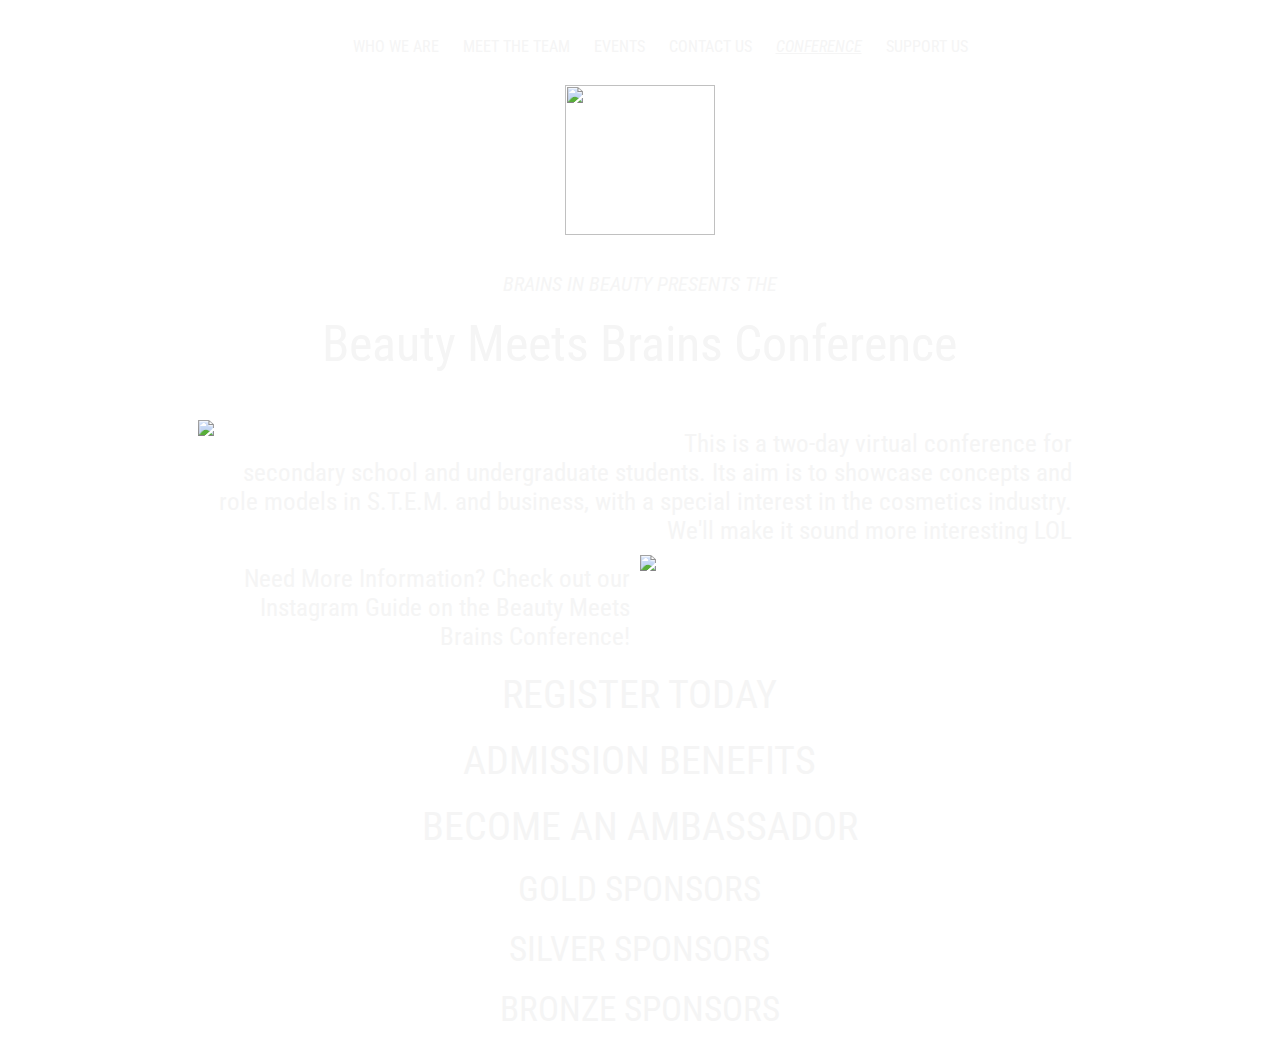
==== conference.html @ 70156a56 "Add files via upload" ====
<!DOCTYPE html>
<head>

    <link rel="stylesheet" href="conference.css">
    <link rel="stylesheet" href="bib.js">

    <meta charset="utf-8">
    <meta https-equiv="X-UA-Compatible" content="IE=edge,chrome=1">
    <title>Brains in Beauty</title>
    <meta name="description" content="Welcome to Brains in Beauty! Learn about cosmetic chemistry, the intersection between beauty and STEM, through our daily Instagram posts and other events." />
    <meta name="viewport" content="width=device-width, initial-scale=1, shrink-to-fit=no"/>
    <link rel="shortcut icon" href="https://i.pinimg.com/originals/32/4b/c8/324bc8eb2591b2b7aa3a9f1c256a3224.png"/>

    <link href="https://fonts.googleapis.com/css2?family=Roboto+Condensed:wght@300&display=swap" rel="stylesheet">

</head>

<body>

    <nav class="bottomNav" id="footer">
        <div class="center">
        <ul class="nav">
            <li><a  href="index.html">WHO WE ARE</a></li>
            <li><a href="meet-the-team.html">MEET THE TEAM</a></li>
            <li><a href="events.html">EVENTS</a></li>
            <li><a href="contact.html">CONTACT US</a></li>
            <li><a class="active" href="#"><i><u>CONFERENCE</i></u></a></li>
            <li><a href="https://secure.givelively.org/donate/hackplus/brains-in-beauty" target="_blank" rel="noopener noreferrer">SUPPORT US</a></li>
          </ul>
        </div>
        </nav>

        <br>

        <div class="logo">
    <img src="https://i.pinimg.com/originals/7a/f0/b4/7af0b48e9fd006c48b57012f2252f63b.png" width="150" height="150">
</div>

    <div class="center2">
<br>
<div class=a>BRAINS IN BEAUTY PRESENTS THE</div>
    <div class=b>Beauty Meets Brains Conference</div><br><br>

    <div class="row">
        <div class="column">
                <img src="https://i.pinimg.com/originals/7a/f0/b4/7af0b48e9fd006c48b57012f2252f63b.png">
            </div>
        <div class=c class="column"> 
            This is a two-day virtual conference for secondary school and undergraduate students. Its aim is to showcase concepts and role models in S.T.E.M. and business, with a special interest in the cosmetics industry. We'll make it sound more interesting LOL
        </div>
    </div>

    <div class="row">
        <div class="column"> 
           <div class=c> Need More Information? Check out our Instagram Guide on the Beauty Meets Brains Conference!
            </div>
        </div>
               <div class="column">
                <img src="https://i.pinimg.com/originals/7a/f0/b4/7af0b48e9fd006c48b57012f2252f63b.png">
            </div>
    </div>

    <div class=d>REGISTER TODAY</div>

    <div class=d>ADMISSION BENEFITS</div>

    <div class=d>BECOME AN AMBASSADOR</div>

    <div class=e>GOLD SPONSORS</div>

    <div class=e>SILVER SPONSORS</div>

    <div class=e>BRONZE SPONSORS</div>
---- conference.css ----
html {
    line-height: 1.15; /* 1 */
    -webkit-text-size-adjust: 100%; /* 2 */
  }
  
body {
    font-family: 'Roboto Condensed', sans-serif;
    color: #f5f5f5;
    background-image: url('https://i.pinimg.com/originals/1f/06/6d/1f066d8e466d4c56544b5df243ed4a51.png');
    background-repeat: no-repeat;
    background-attachment: fixed;
    background-size: cover;
    background-position: center center;    
}

.center {
    margin: auto;
    width: 100%;

  }
  .center2 {
    margin: auto;
    width: 70%;
    border: 3px;
    padding: 10px;
  }


.bottom {
    position: fixed;
    bottom: 0;
}

.nav{
  list-style:none;
  margin:0;
  padding-top: 20px;
  text-align:center;
}
.nav li{
  display:inline;
}
.nav a{
  display:inline-block;
  padding:10px;
  text-decoration: none;
  color: #f5f5f5;
}

.nav a:hover {
  color: #f4c1c1;
}


.b {
  font-size: 50px;
  vertical-align: bottom;
  text-align: center;
  padding: 10px;
  border-left: transparent, 50px;
  border-right: transparent, 50px;
  color: #f5f5f5;
}

.a {
  font-style: italic;
  font-size: 20px;
  text-align: center;
  padding: 10px;
  border-left: transparent, 50px;
  border-right: transparent, 50px;
  color: #f5f5f5;
}

.c {
  font-size: 25px;
  text-align: right;
  padding: 10px;
  color: #f5f5f5;
}

.d {
    font-size: 40px;
  vertical-align: bottom;
  text-align: center;
  padding: 10px;
  border-left: transparent, 50px;
  border-right: transparent, 50px;
  color: #f5f5f5;
}

.e {
    font-size: 35px;
  vertical-align: bottom;
  text-align: center;
  padding: 10px;
  border-left: transparent, 50px;
  border-right: transparent, 50px;
  color: #f5f5f5;
}

small {
  width: 2%;
}


.logo {
  display: flex;
  justify-content: center;
}

  .column {
    float: left;
    width: 50%;

  }
  
  /* Clear floats after the columns */
  .row:after {
    content: "";
    display: table;
    clear: both;
  }

  @media screen and (max-width: 600px) {
    .column {
      width: 100%;
    }
  }

  img{
    max-width: 90%;
    max-height: 90%;
}
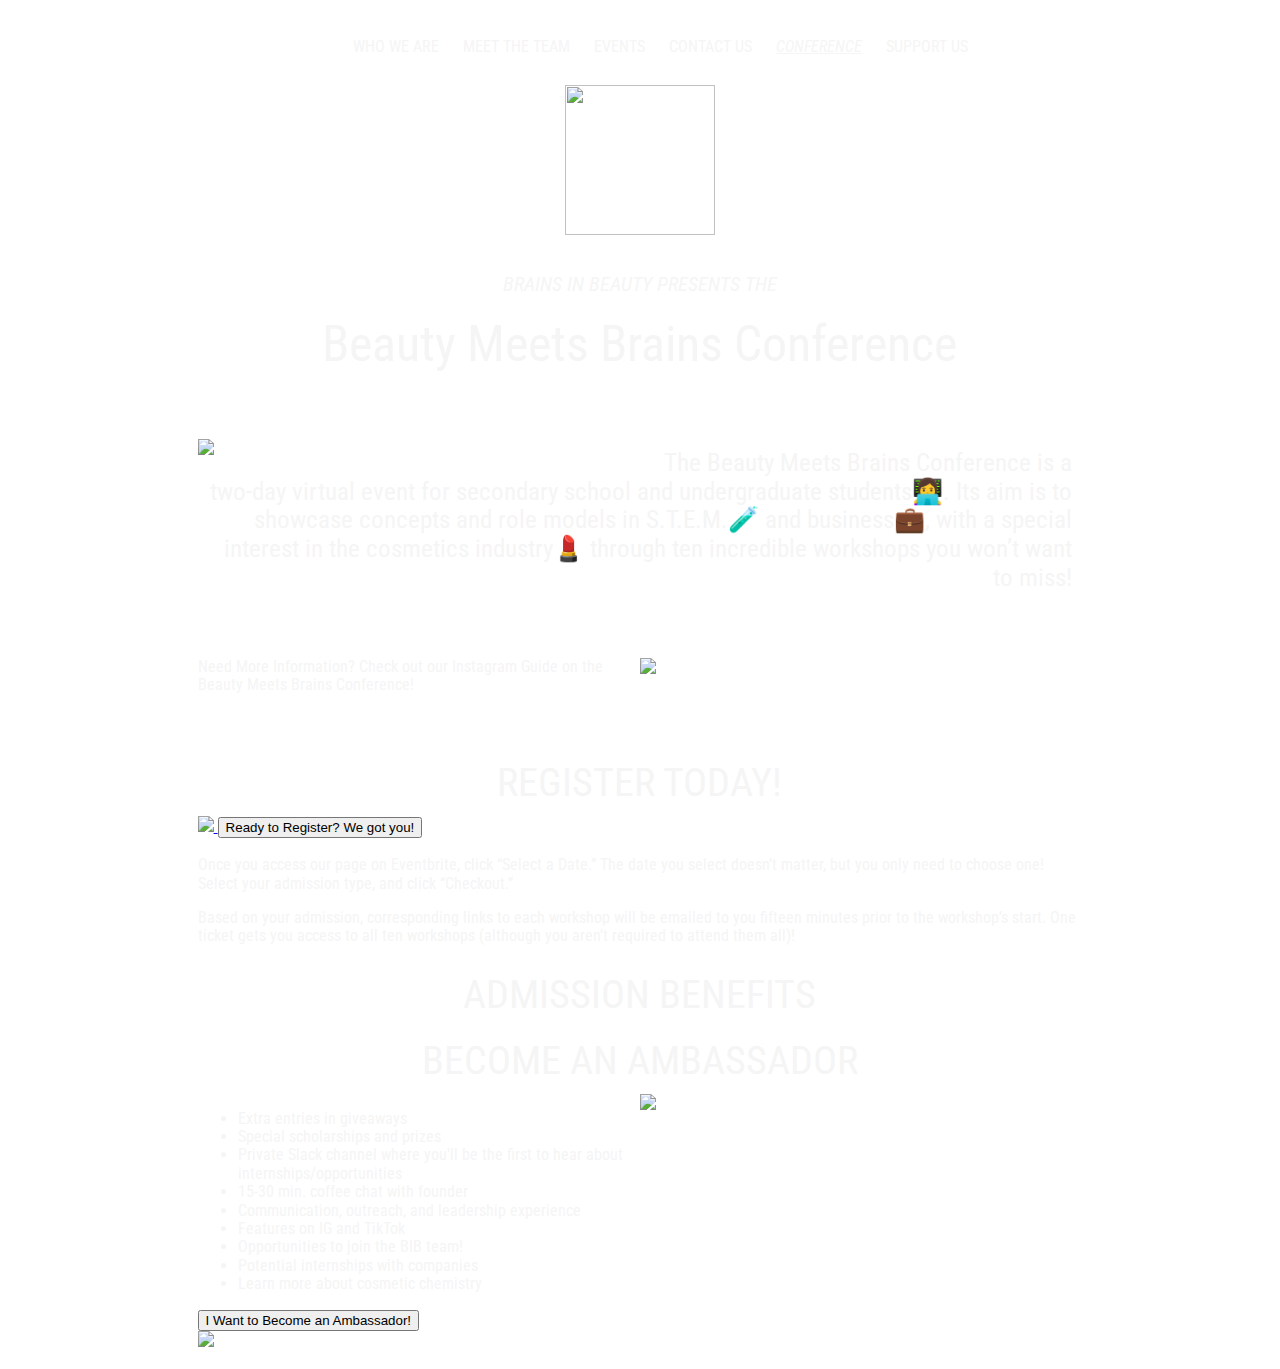
==== commit 2feb4285: "Update conference.html" ====
--- a/conference.html
+++ b/conference.html
@@ -33,7 +33,7 @@
         <br>
 
         <div class="logo">
-    <img src="https://i.pinimg.com/originals/7a/f0/b4/7af0b48e9fd006c48b57012f2252f63b.png" width="150" height="150">
+    <img src="https://i.pinimg.com/originals/7a/f0/b4/7af0b48e9fd006c48b57012f2252f63b.png" width="150" height="150" style="border: none;">
 </div>
 
     <div class="center2">
@@ -41,33 +41,89 @@
 <div class=a>BRAINS IN BEAUTY PRESENTS THE</div>
     <div class=b>Beauty Meets Brains Conference</div><br><br>
 
+    <br>
+
     <div class="row">
         <div class="column">
-                <img src="https://i.pinimg.com/originals/7a/f0/b4/7af0b48e9fd006c48b57012f2252f63b.png">
+                <a href="https://www.eventbrite.com/e/beauty-meets-brains-conference-tickets-160452141675?utm-campaign=social&utm-content=attendeeshare&utm-medium=discovery&utm-term=listing&utm-source=cp&aff=escb" target="blank">
+                    <img src="https://i.imgur.com/eSaaHNW.gif">
+                </a>
             </div>
         <div class=c class="column"> 
-            This is a two-day virtual conference for secondary school and undergraduate students. Its aim is to showcase concepts and role models in S.T.E.M. and business, with a special interest in the cosmetics industry. We'll make it sound more interesting LOL
+            The Beauty Meets Brains Conference is a two-day virtual event for secondary school and undergraduate students👩‍💻. Its aim is to showcase concepts and role models in S.T.E.M.🧪 and business💼, with a special interest in the cosmetics industry💄 through ten incredible workshops you won’t want to miss!
         </div>
     </div>
-
+<br><br><br>
     <div class="row">
         <div class="column"> 
-           <div class=c> Need More Information? Check out our Instagram Guide on the Beauty Meets Brains Conference!
+           <div class=f> Need More Information? Check out our Instagram Guide on the Beauty Meets Brains Conference!
             </div>
         </div>
                <div class="column">
-                <img src="https://i.pinimg.com/originals/7a/f0/b4/7af0b48e9fd006c48b57012f2252f63b.png">
+                <a href="https://www.instagram.com/brains.in.beauty/guide/beauty-meets-brain-conference-a-guide/18005834500330097/?utm_source=ig_web_copy_link&utm_campaign=&utm_medium=" target="blank">
+                    <img src="https://i.imgur.com/hqXLaHI.png">
+                </a>
             </div>
     </div>
+    <br><br><br>
 
-    <div class=d>REGISTER TODAY</div>
+    <div class=d>REGISTER TODAY!</div>
+
+        <a href="https://www.eventbrite.com/e/beauty-meets-brains-conference-tickets-160452141675?utm-campaign=social&utm-content=attendeeshare&utm-medium=discovery&utm-term=listing&utm-source=cp&aff=escb" target="blank">
+            <img class="imgcenter" src="https://i.imgur.com/HkfTv3U.gif" style="width: 75%;">
+        </a>
+
+        <a href="https://www.eventbrite.com/e/beauty-meets-brains-conference-tickets-160452141675?utm-campaign=social&utm-content=attendeeshare&utm-medium=discovery&utm-term=listing&utm-source=cp&aff=escb " target="blank" style="text-decoration: none;">
+            <button class="button">Ready to Register? We got you!</button>
+        </a>
+
+            <div class=g>
+                <Br>
+                Once you access our page on Eventbrite, click “Select a Date.” The date you select doesn’t matter, but you only need to choose one! Select your admission type, and click “Checkout.”
+<p>
+Based on your admission, corresponding links to each workshop will be emailed to you fifteen minutes prior to the workshop’s start. One ticket gets you access to all ten workshops (although you aren’t required to attend them all)!
+
+            </div>
 
     <div class=d>ADMISSION BENEFITS</div>
 
     <div class=d>BECOME AN AMBASSADOR</div>
 
-    <div class=e>GOLD SPONSORS</div>
+        <div class="row">
 
-    <div class=e>SILVER SPONSORS</div>
+            <div class="column"> 
 
-    <div class=e>BRONZE SPONSORS</div>+            <div class=f>
+
+                <ul>
+                    <li>Extra entries in giveaways</li>
+                    <li>Special scholarships and prizes</li>
+                    <li>Private Slack channel where you'll be the first to hear about internships/opportunities</li>
+                    <li>15-30 min. coffee chat with founder</li>
+                    <li>Communication, outreach, and leadership experience</li>
+                    <li>Features on IG and TikTok</li>
+                    <li>Opportunities to join the BIB team!</li>
+                    <li>Potential internships with companies</li>
+                    <li>Learn more about cosmetic chemistry</li>
+                </ul>
+
+            </div>
+
+            </div>
+
+                <div class="column">
+                    <a href="https://www.instagram.com/p/CRM84w2D5LN/?utm_source=ig_web_copy_link" target="blank">
+                        <img src="https://i.imgur.com/IS3s2eC.gif">
+                    </a>
+                </div>
+        </div>
+
+            <a href="https://classroom.google.com/c/MzU3NDYwMjY2NDcz?cjc=ij7kg2u" target="blank" style="text-decoration: none;">
+                <button class="button">I Want to Become an Ambassador!</button>
+            </a>
+
+    <div class=sponsors>
+        <img class="imgcenter" src="https://i.imgur.com/LnTiUDY.gif">
+    </div>
+
+    </div>
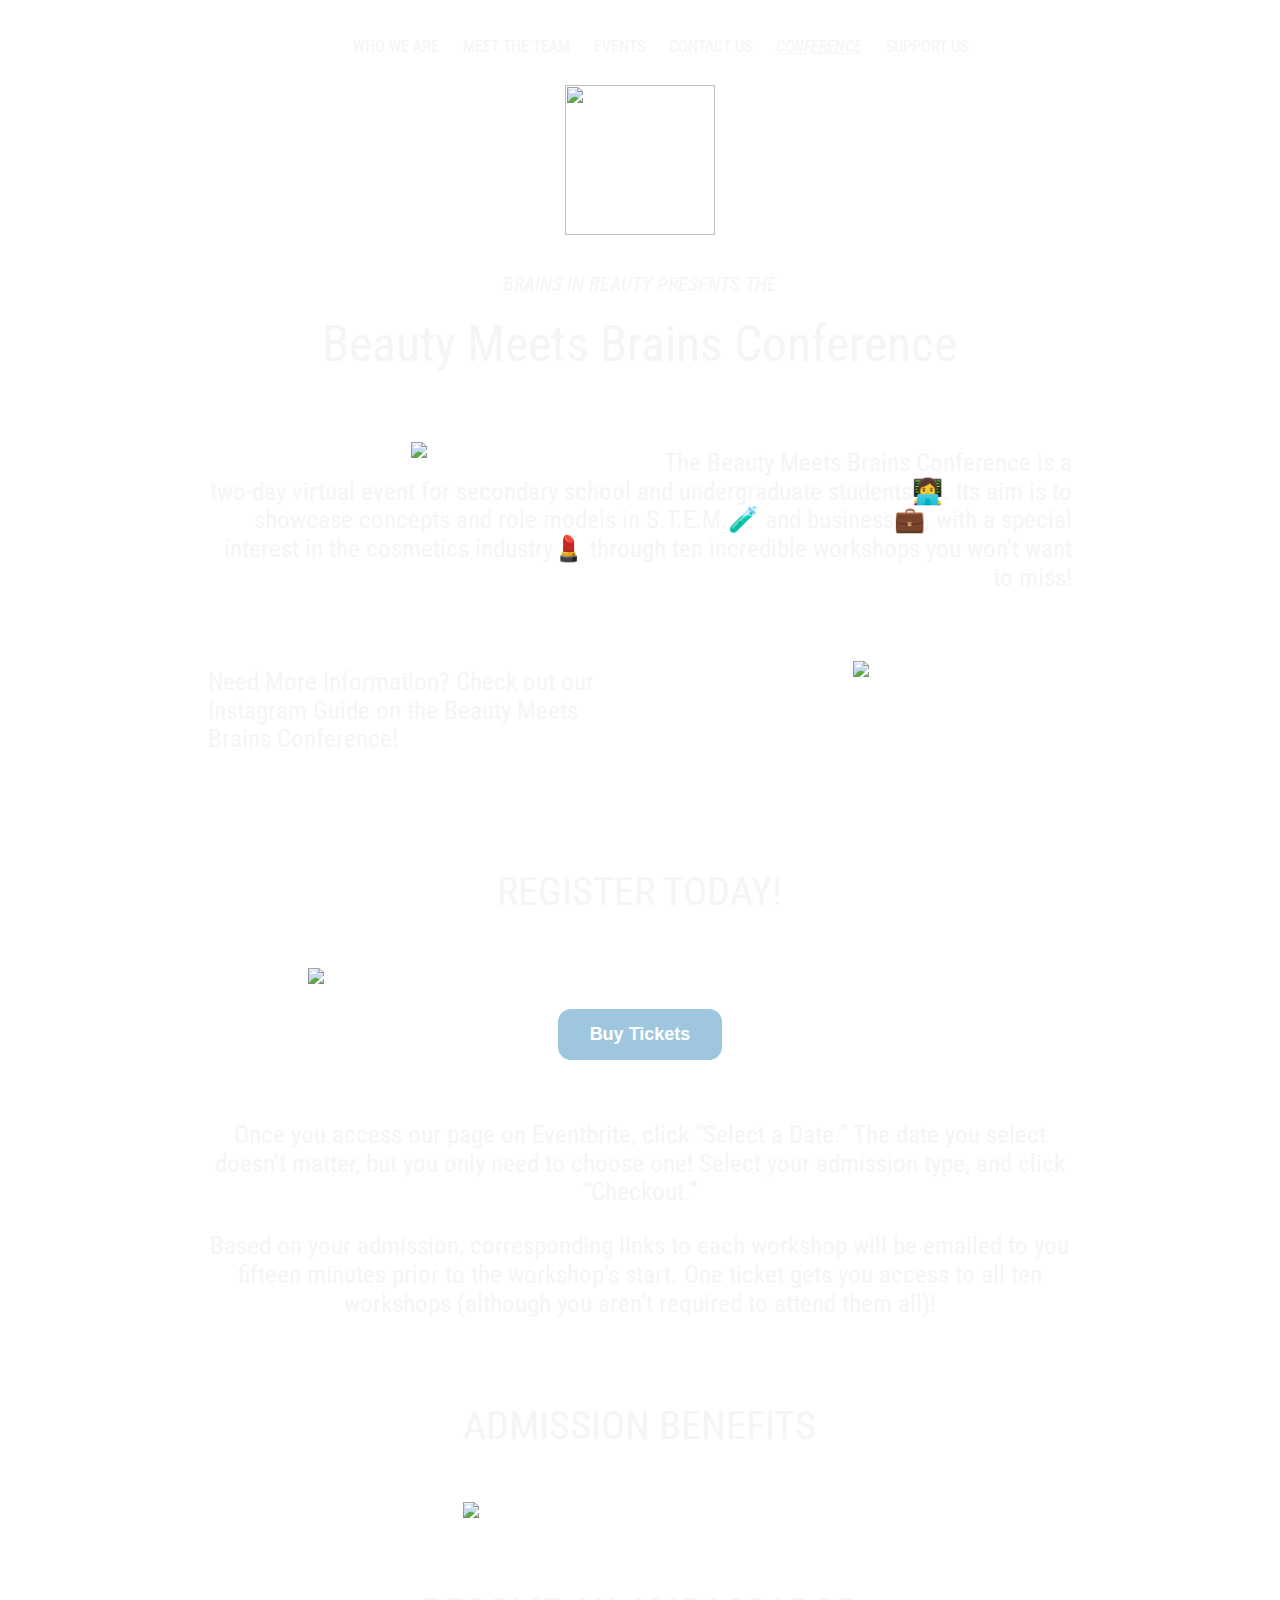
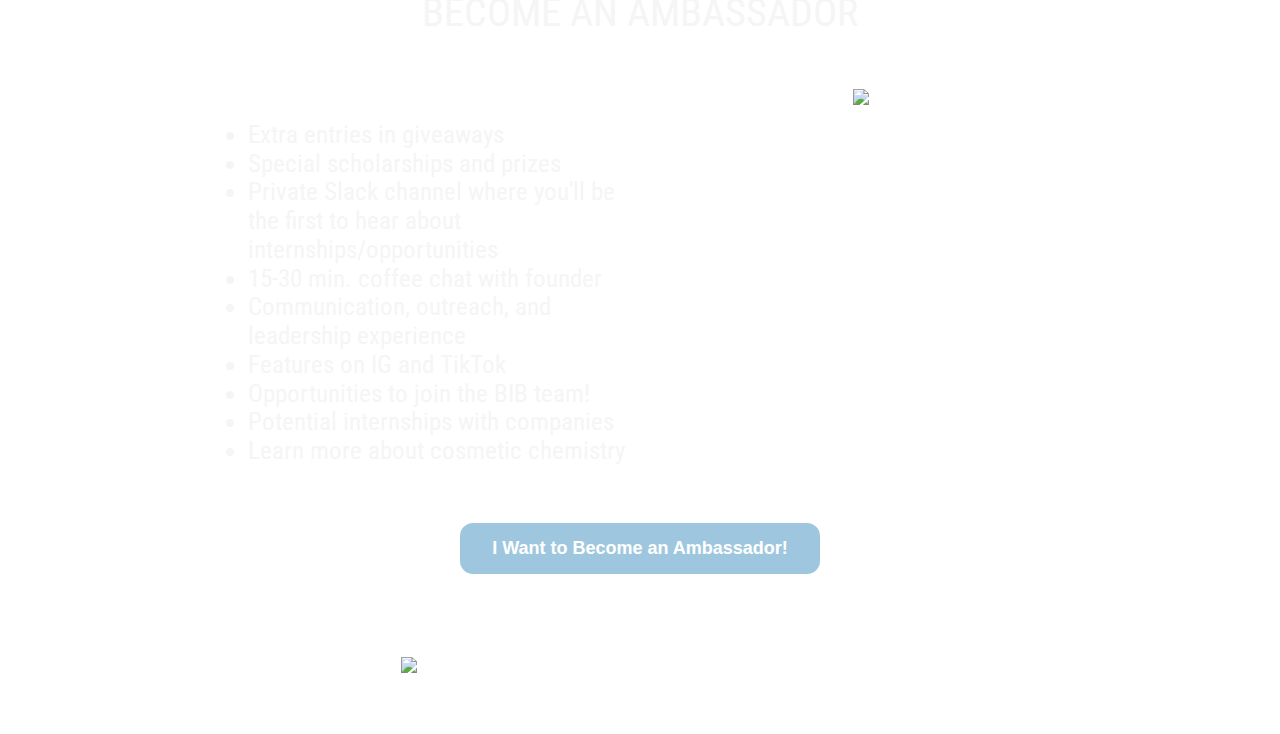
==== commit 179d7a5e: "Update conference.html" ====
--- a/conference.html
+++ b/conference.html
@@ -67,15 +67,33 @@
     </div>
     <br><br><br>
 
-    <div class=d>REGISTER TODAY!</div>
+<div class=d>REGISTER TODAY!</div>
 
         <a href="https://www.eventbrite.com/e/beauty-meets-brains-conference-tickets-160452141675?utm-campaign=social&utm-content=attendeeshare&utm-medium=discovery&utm-term=listing&utm-source=cp&aff=escb" target="blank">
             <img class="imgcenter" src="https://i.imgur.com/HkfTv3U.gif" style="width: 75%;">
         </a>
 
-        <a href="https://www.eventbrite.com/e/beauty-meets-brains-conference-tickets-160452141675?utm-campaign=social&utm-content=attendeeshare&utm-medium=discovery&utm-term=listing&utm-source=cp&aff=escb " target="blank" style="text-decoration: none;">
-            <button class="button">Ready to Register? We got you!</button>
-        </a>
+    <!-- Noscript content for added SEO -->
+    <noscript><a href="https://www.eventbrite.com/e/beauty-meets-brains-conference-tickets-160452141675" rel="noopener noreferrer" target="_blank"></noscript>
+        <!-- You can customize this button any way you like -->
+        <button id="eventbrite-widget-modal-trigger-160452141675" type="button" class="button">Buy Tickets</button>
+        <noscript></a>Ready to Register? We got you!</noscript>
+        
+        <script src="https://www.eventbrite.com/static/widgets/eb_widgets.js"></script>
+        
+        <script type="text/javascript">
+            var exampleCallback = function() {
+                console.log('Order complete!');
+            };
+        
+            window.EBWidgets.createWidget({
+                widgetType: 'checkout',
+                eventId: '160452141675',
+                modal: true,
+                modalTriggerElementId: 'eventbrite-widget-modal-trigger-160452141675',
+                onOrderComplete: exampleCallback
+            });
+        </script>
 
             <div class=g>
                 <Br>
@@ -86,6 +104,10 @@
             </div>
 
     <div class=d>ADMISSION BENEFITS</div>
+
+                <img class="imgcenter" src="https://i.imgur.com/GpKNSGv.jpg" width="40%">
+
+                <br>
 
     <div class=d>BECOME AN AMBASSADOR</div>
 
@@ -122,8 +144,11 @@
                 <button class="button">I Want to Become an Ambassador!</button>
             </a>
 
+            <br>
+
     <div class=sponsors>
-        <img class="imgcenter" src="https://i.imgur.com/LnTiUDY.gif">
+        <img class="imgcenter" src="https://i.imgur.com/1Znaqsa.gif">
     </div>
 
+
     </div>
--- a/conference.css
+++ b/conference.css
@@ -6,7 +6,7 @@
 body {
     font-family: 'Roboto Condensed', sans-serif;
     color: #f5f5f5;
-    background-image: url('https://i.pinimg.com/originals/1f/06/6d/1f066d8e466d4c56544b5df243ed4a51.png');
+    background-image: url('https://i.imgur.com/MitipTw.png');
     background-repeat: no-repeat;
     background-attachment: fixed;
     background-size: cover;
@@ -83,10 +83,11 @@
     font-size: 40px;
   vertical-align: bottom;
   text-align: center;
-  padding: 10px;
+  padding: 50px;
   border-left: transparent, 50px;
   border-right: transparent, 50px;
   color: #f5f5f5;
+  align-content: center;
 }
 
 .e {
@@ -96,6 +97,20 @@
   padding: 10px;
   border-left: transparent, 50px;
   border-right: transparent, 50px;
+  color: #f5f5f5;
+}
+
+.f {
+  font-size: 25px;
+  text-align: left;
+  padding: 10px;
+  color: #f5f5f5;
+}
+
+.g {
+  font-size: 25px;
+  text-align: center;
+  padding: 10px;
   color: #f5f5f5;
 }
 
@@ -111,11 +126,12 @@
 
   .column {
     float: left;
+    display: flex;
     width: 50%;
-
+    justify-content: center;
+    align-items: center;
   }
   
-  /* Clear floats after the columns */
   .row:after {
     content: "";
     display: table;
@@ -131,4 +147,36 @@
   img{
     max-width: 90%;
     max-height: 90%;
-}+}
+
+.button {
+  text-decoration: none;
+  border: 2px solid white;
+  border-radius: 15px;
+  background-color: #9ec7df;
+  color: white;
+  padding: 15px 32px;
+  text-align: center;
+  display: block;
+  font-size: 18px;
+  font-weight: bold;
+  margin: 20px auto;
+  cursor: pointer;
+  font-style: normal;
+}
+
+.sponsors {
+  padding: 40px;
+  width: 60%;
+  margin: auto;
+  display: block;
+}
+
+.imgcenter {
+  margin: auto;
+  display: block;
+}
+
+img {
+  border: 3px solid white;
+}
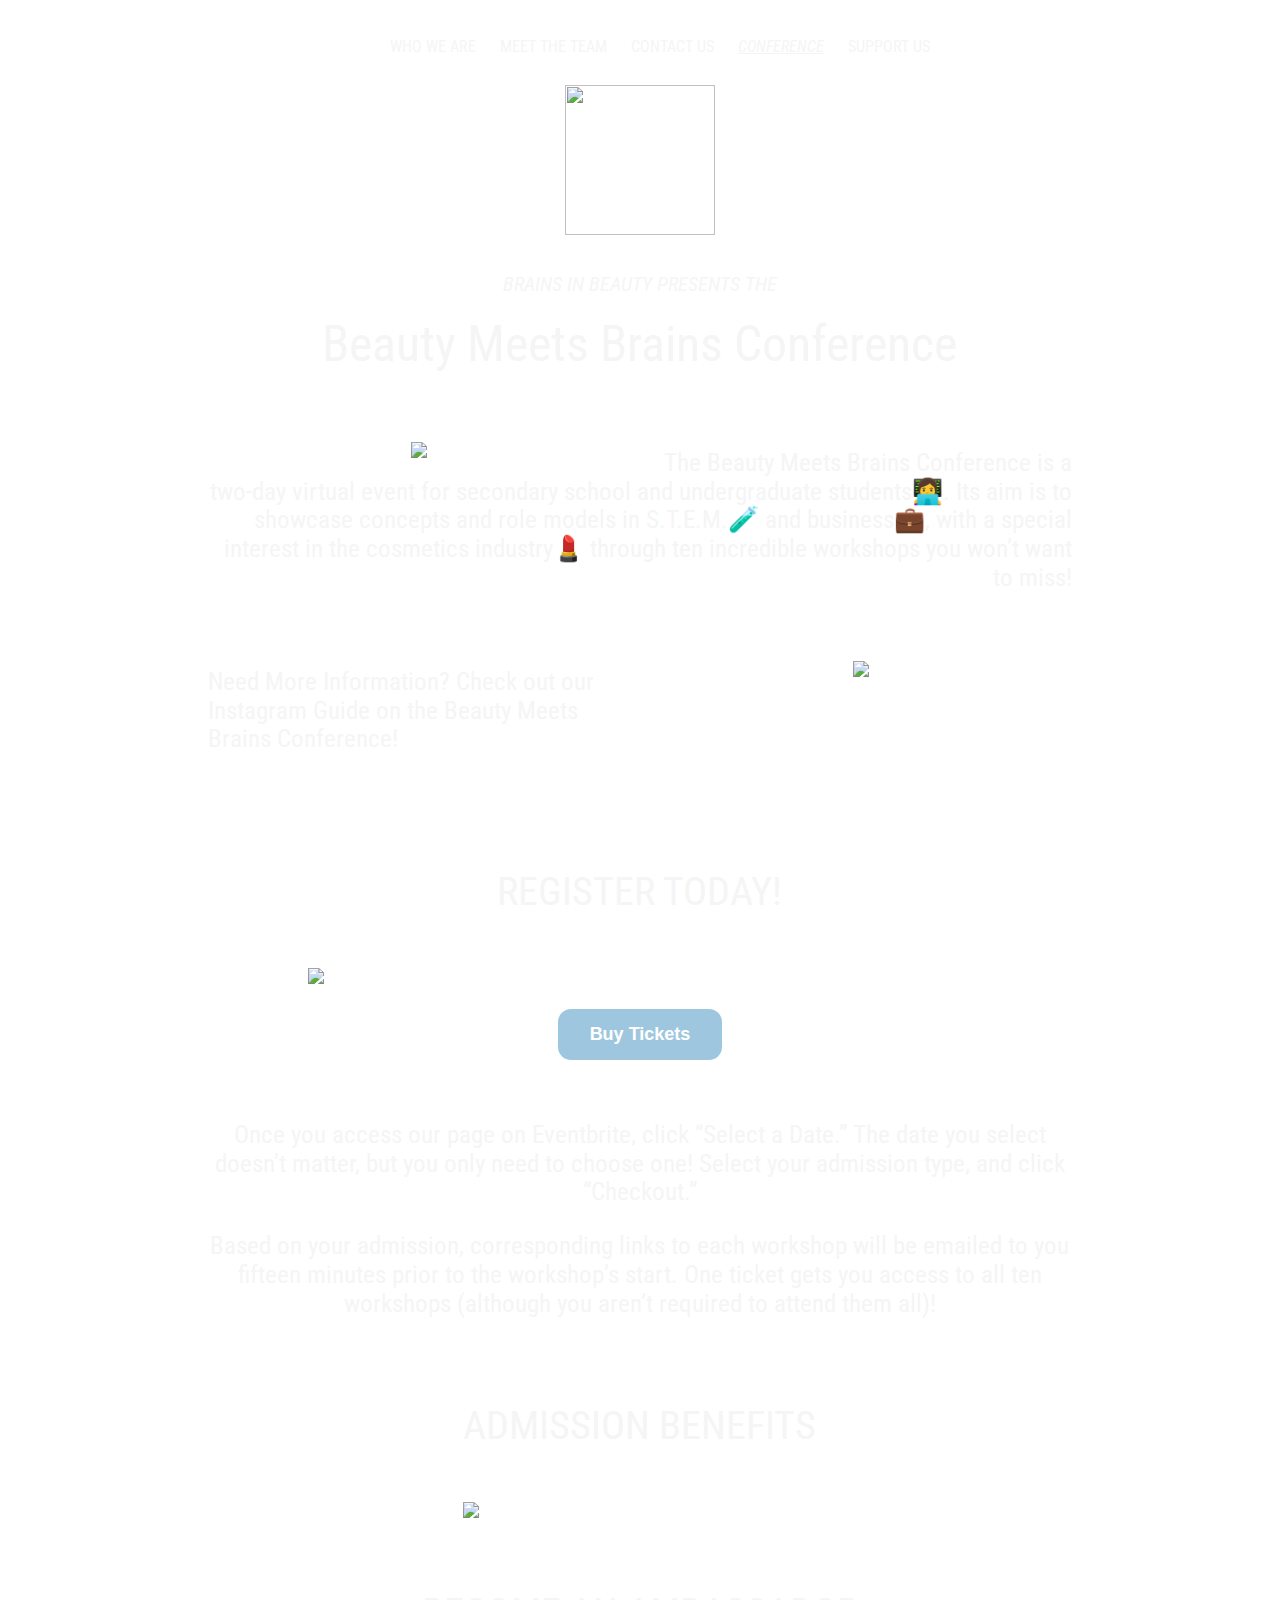
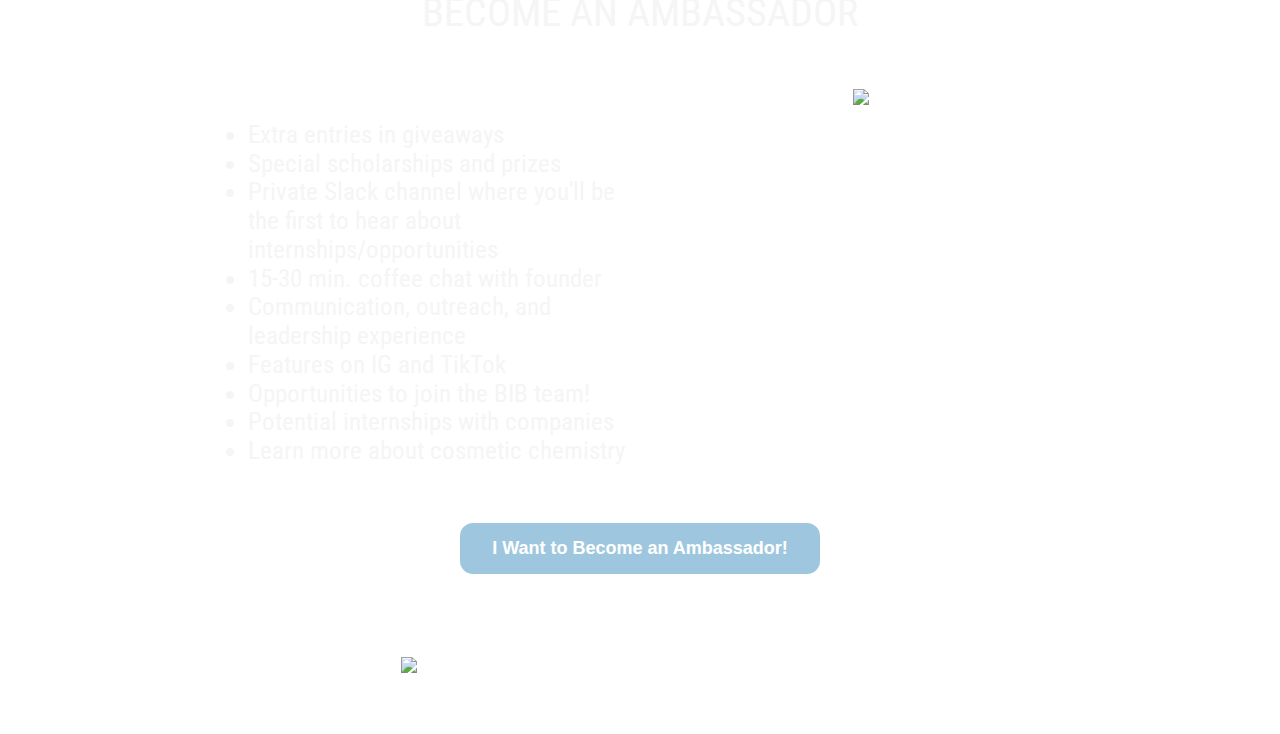
==== commit 2fe4a2d5: "Update conference.html" ====
--- a/conference.html
+++ b/conference.html
@@ -22,7 +22,6 @@
         <ul class="nav">
             <li><a  href="index.html">WHO WE ARE</a></li>
             <li><a href="meet-the-team.html">MEET THE TEAM</a></li>
-            <li><a href="events.html">EVENTS</a></li>
             <li><a href="contact.html">CONTACT US</a></li>
             <li><a class="active" href="#"><i><u>CONFERENCE</i></u></a></li>
             <li><a href="https://secure.givelively.org/donate/hackplus/brains-in-beauty" target="_blank" rel="noopener noreferrer">SUPPORT US</a></li>
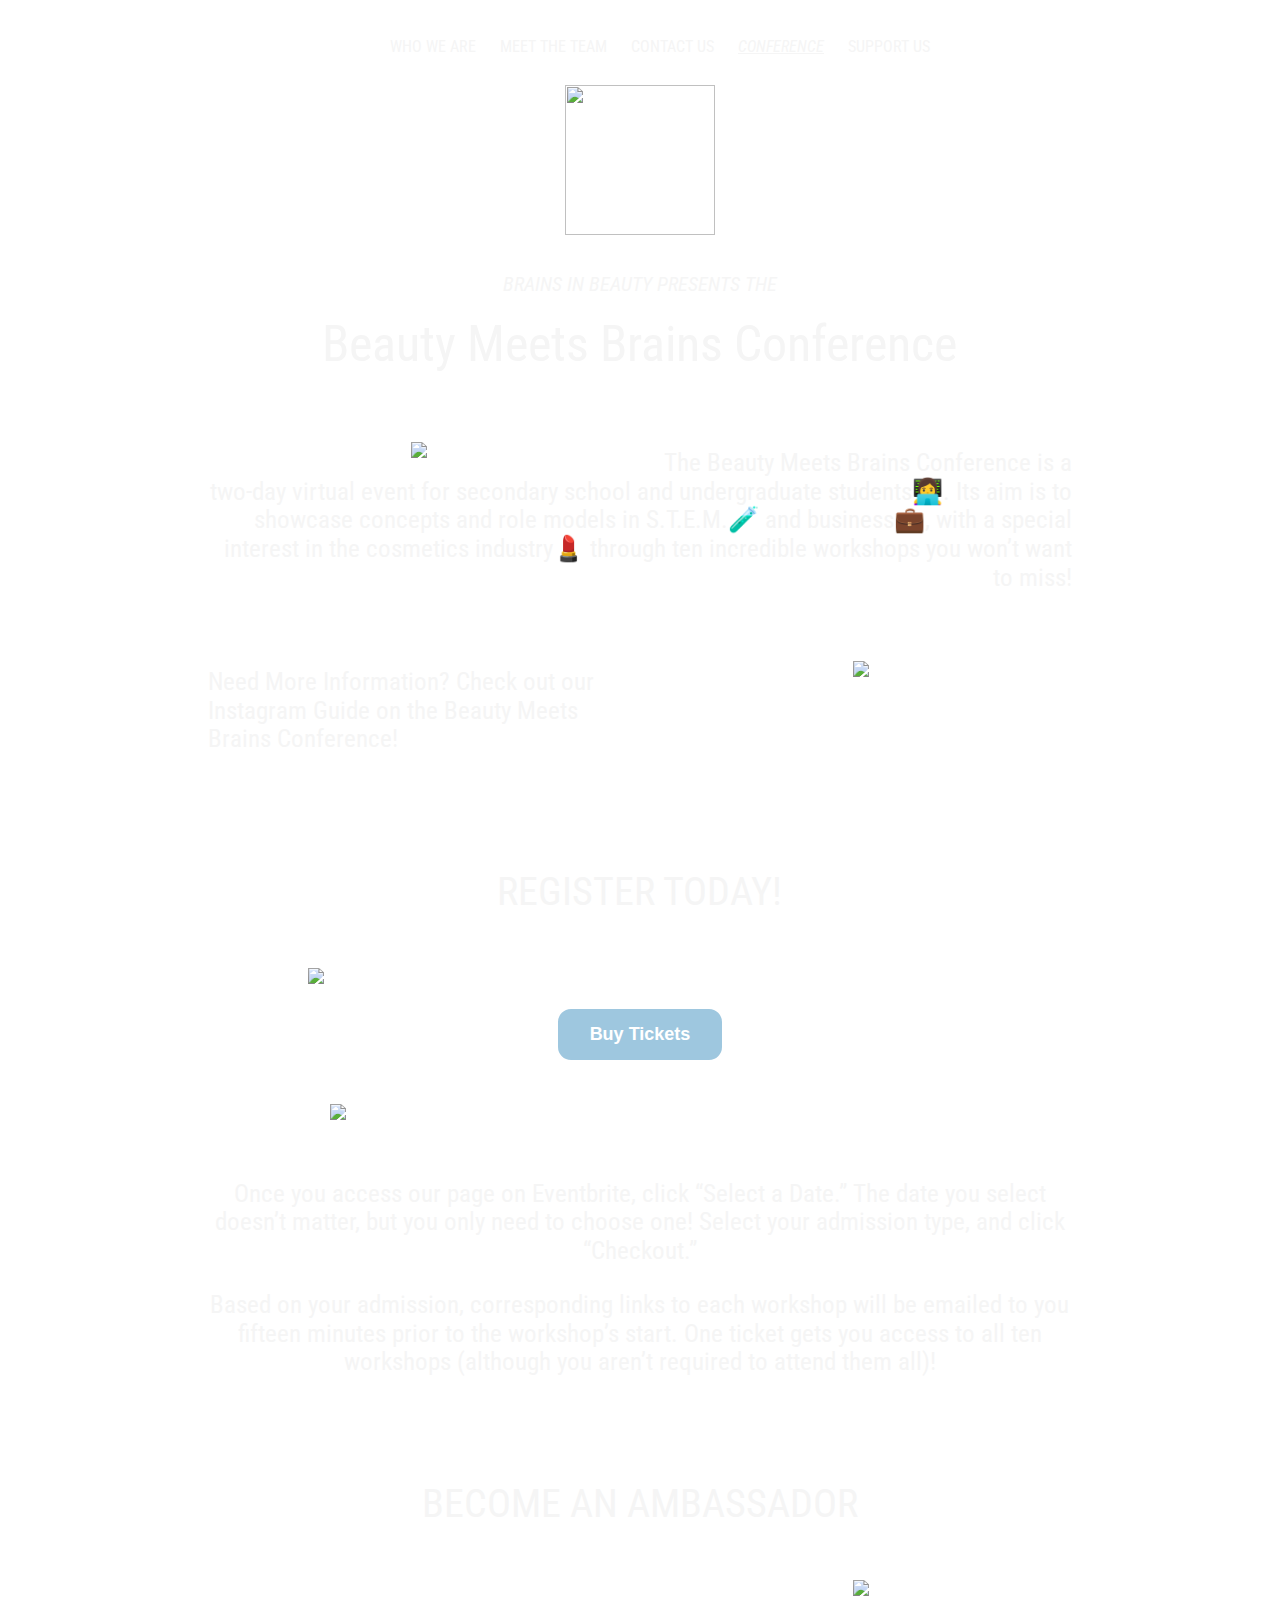
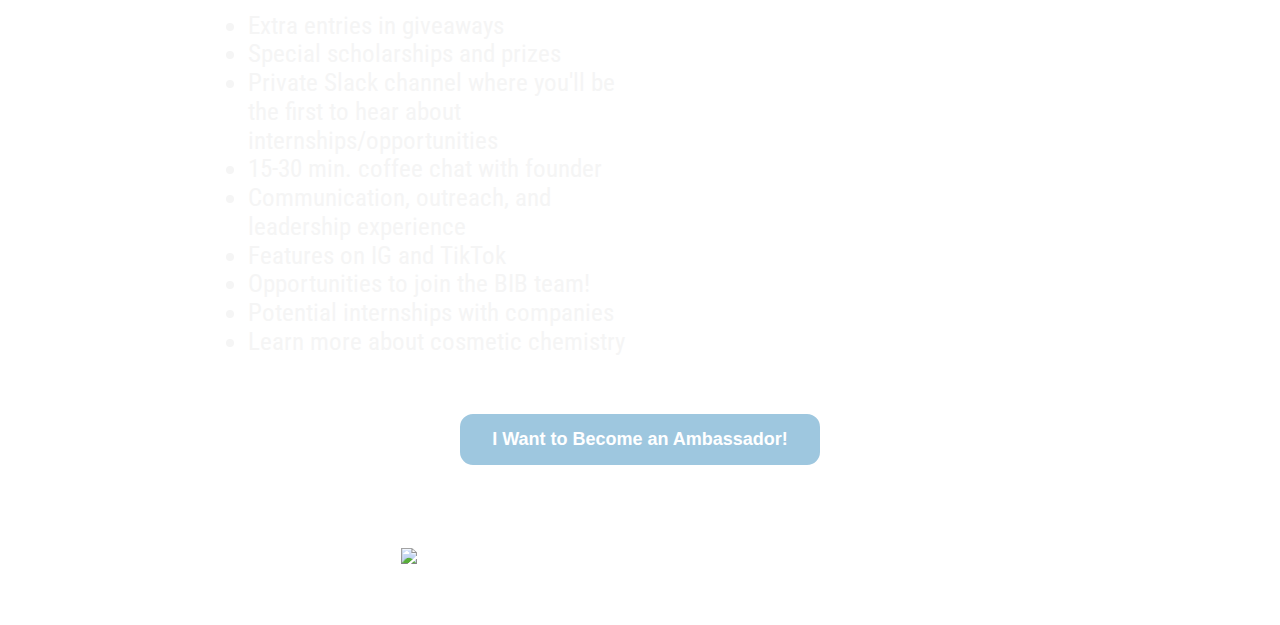
==== commit b0a9431c: "Update conference.html" ====
--- a/conference.html
+++ b/conference.html
@@ -93,7 +93,10 @@
                 onOrderComplete: exampleCallback
             });
         </script>
+        <br>
+    <img id="x" class="imgcenter" src="https://i.imgur.com/GpKNSGv.jpg" width="70%">
 
+    <br>
             <div class=g>
                 <Br>
                 Once you access our page on Eventbrite, click “Select a Date.” The date you select doesn’t matter, but you only need to choose one! Select your admission type, and click “Checkout.”
@@ -101,11 +104,6 @@
 Based on your admission, corresponding links to each workshop will be emailed to you fifteen minutes prior to the workshop’s start. One ticket gets you access to all ten workshops (although you aren’t required to attend them all)!
 
             </div>
-
-    <div class=d>ADMISSION BENEFITS</div>
-
-                <img class="imgcenter" src="https://i.imgur.com/GpKNSGv.jpg" width="40%">
-
                 <br>
 
     <div class=d>BECOME AN AMBASSADOR</div>
